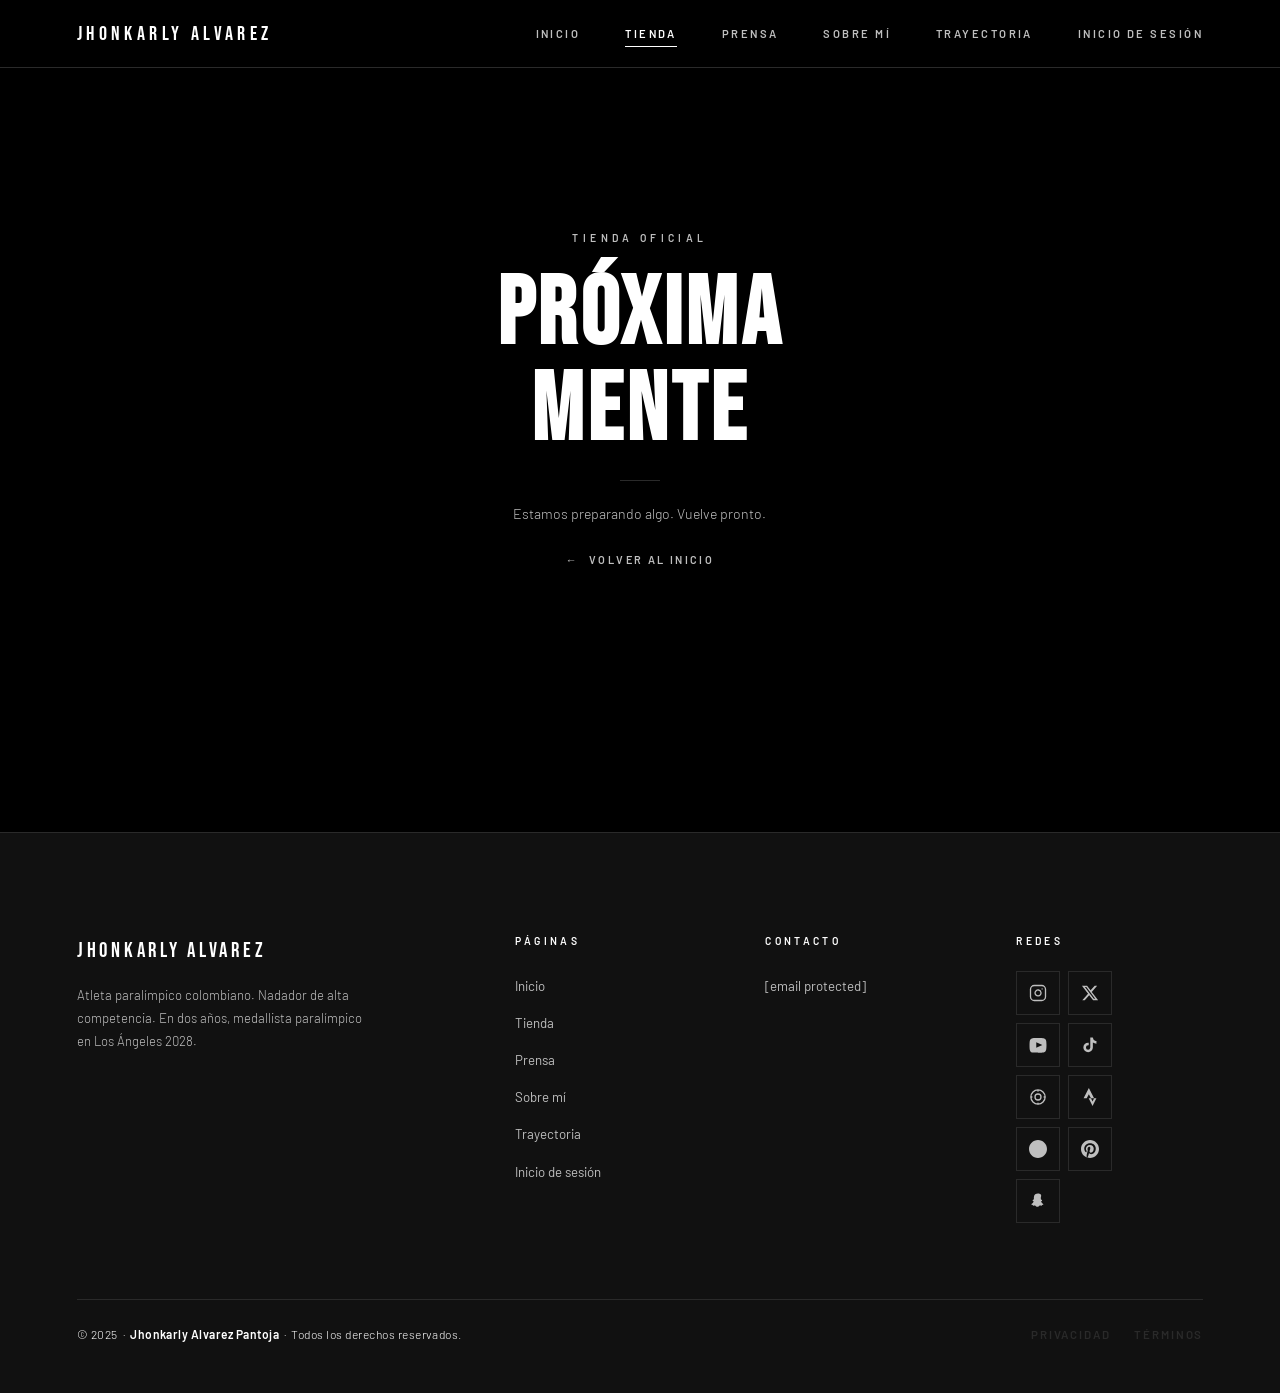
==== public/tienda/index.html @ 495bdeff "Add files via upload" ====
<!DOCTYPE html>
<html lang="es">
<head>
  <meta charset="UTF-8" />
  <meta name="viewport" content="width=device-width, initial-scale=1.0" />
  <meta http-equiv="X-UA-Compatible" content="IE=edge" />
  <title>Tienda | Jhonkarly ALVAREZ</title>
  <meta name="description" content="Tienda oficial de Jhonkarly ALVAREZ. Próximamente." />
  <meta name="robots" content="noindex, nofollow" />
  <link rel="preconnect" href="https://fonts.googleapis.com" />
  <link rel="preconnect" href="https://fonts.gstatic.com" crossorigin />
  <link href="https://fonts.googleapis.com/css2?family=Bebas+Neue&family=Barlow:ital,wght@0,300;0,400;0,600;1,300&display=swap" rel="stylesheet" />
<style>
*, *::before, *::after { box-sizing: border-box; margin: 0; padding: 0; }
html { scroll-behavior: smooth; font-size: 16px; background: #000; }
body { background-color: #000; color: #FFF; font-family: 'Barlow', sans-serif; font-weight: 400; line-height: 1.7; -webkit-font-smoothing: antialiased; overflow-x: hidden; min-height: 100vh; display: flex; flex-direction: column; }
img { display: block; max-width: 100%; }
a { color: inherit; text-decoration: none; }
ul { list-style: none; }

:root {
  --c-black: #000000; --c-white: #FFFFFF;
  --c-g900: #111111; --c-g800: #1A1A1A; --c-g700: #2A2A2A;
  --c-g300: #BFBFBF; --c-g100: #E6E6E6;
  --f-display: 'Bebas Neue', sans-serif;
  --f-body: 'Barlow', sans-serif;
  --container: 1200px;
  --px: clamp(24px, 6vw, 80px);
  --t: 0.35s cubic-bezier(0.16, 1, 0.3, 1);
}

h1,h2,h3,h4 { font-family: var(--f-display); text-transform: uppercase; letter-spacing: 0.02em; line-height: 0.93; color: var(--c-white); }
p { font-family: var(--f-body); font-weight: 300; color: var(--c-g300); }
strong { font-weight: 600; color: var(--c-white); }

/* ── HEADER ── */
.site-header { position: fixed; top: 0; left: 0; width: 100%; z-index: 100; height: 68px; display: flex; align-items: center; justify-content: space-between; padding: 0 var(--px); background: rgba(0,0,0,0.95); backdrop-filter: blur(20px); -webkit-backdrop-filter: blur(20px); border-bottom: 1px solid var(--c-g700); }
.site-header__logo { font-family: var(--f-display); font-size: clamp(0.95rem,1.6vw,1.25rem); letter-spacing: 0.22em; color: var(--c-white); transition: color var(--t); flex-shrink: 0; }
.site-header__logo:hover { color: var(--c-g300); }
.site-nav { display: flex; gap: clamp(24px,3.5vw,52px); align-items: center; }
.site-nav a { font-family: var(--f-body); font-size: 0.7rem; font-weight: 600; letter-spacing: 0.22em; text-transform: uppercase; color: var(--c-g300); position: relative; transition: color var(--t); white-space: nowrap; }
.site-nav a::after { content: ''; position: absolute; bottom: -4px; left: 0; width: 0; height: 1px; background: var(--c-white); transition: width var(--t); }
.site-nav a:hover, .site-nav a[aria-current="page"] { color: var(--c-white); }
.site-nav a:hover::after, .site-nav a[aria-current="page"]::after { width: 100%; }

/* ── MAIN ── */
main { flex: 1; display: flex; align-items: center; justify-content: center; padding: 68px var(--px) clamp(60px,8vw,100px); min-height: calc(100vh - 68px); }

.coming-soon {
  text-align: center;
  display: flex;
  flex-direction: column;
  align-items: center;
  gap: 20px;
  padding: 40px 0;
}
.coming-soon__label {
  font-family: var(--f-body);
  font-size: 0.65rem;
  font-weight: 600;
  letter-spacing: 0.42em;
  text-transform: uppercase;
  color: var(--c-g300);
}
.coming-soon__title {
  font-family: var(--f-display);
  font-size: clamp(2.8rem, 8vw, 6rem);
  line-height: 1;
  color: var(--c-white);
  letter-spacing: 0.04em;
}
.coming-soon__sub {
  font-size: clamp(0.82rem, 1.1vw, 0.95rem);
  color: var(--c-g300);
  max-width: 380px;
  line-height: 1.9;
}
.coming-soon__divider {
  width: 40px;
  height: 1px;
  background: var(--c-g700);
}
.coming-soon__back {
  display: inline-flex;
  align-items: center;
  gap: 10px;
  font-family: var(--f-body);
  font-size: 0.68rem;
  font-weight: 600;
  letter-spacing: 0.22em;
  text-transform: uppercase;
  color: var(--c-g300);
  transition: color var(--t);
  margin-top: 4px;
}
.coming-soon__back::before { content: '←'; transition: transform var(--t); }
.coming-soon__back:hover { color: var(--c-white); }
.coming-soon__back:hover::before { transform: translateX(-4px); }

/* ── FOOTER ── */
.site-footer { background: var(--c-g900); border-top: 1px solid var(--c-g700); padding: clamp(60px,8vw,100px) var(--px) 0; }
.site-footer__grid { max-width: var(--container); margin: 0 auto; display: grid; grid-template-columns: 2fr 1fr 1fr 1fr; gap: clamp(32px,5vw,64px); padding-bottom: clamp(48px,6vw,80px); border-bottom: 1px solid var(--c-g700); }
.footer-brand__name { font-family: var(--f-display); font-size: clamp(1rem,1.8vw,1.3rem); letter-spacing: 0.18em; color: var(--c-white); display: block; margin-bottom: 16px; transition: color var(--t); }
.footer-brand__name:hover { color: var(--c-g300); }
.footer-brand__desc { font-size: 0.82rem; font-weight: 300; line-height: 1.75; color: var(--c-g300); max-width: 300px; }
.footer-col__title { font-family: var(--f-body); font-size: 0.65rem; font-weight: 600; letter-spacing: 0.32em; text-transform: uppercase; color: var(--c-white); margin-bottom: 20px; display: block; }
.footer-nav-list { display: flex; flex-direction: column; gap: 10px; }
.footer-nav-list li a, .footer-nav-list a { font-size: 0.83rem; color: var(--c-g300); transition: color var(--t); }
.footer-nav-list li a:hover, .footer-nav-list a:hover { color: var(--c-white); }
.footer-socials { display: grid; grid-template-columns: repeat(2, 44px); gap: 8px; }
.footer-social-link { width: 44px; height: 44px; display: flex; align-items: center; justify-content: center; border: 1px solid var(--c-g700); color: var(--c-g300); transition: border-color var(--t), color var(--t), background var(--t); }
.footer-social-link:hover { border-color: var(--c-g300); color: var(--c-white); background: var(--c-g800); }
.footer-social-link svg { width: 18px; height: 18px; }
.site-footer__bottom { max-width: var(--container); margin: 0 auto; display: flex; justify-content: space-between; align-items: center; flex-wrap: wrap; gap: 16px; padding: 24px 0 clamp(32px,4vw,48px); }
.footer-copy { font-size: 0.75rem; color: var(--c-white); letter-spacing: 0.04em; }
.footer-legal { display: flex; gap: 24px; }
.footer-legal a { font-size: 0.72rem; font-weight: 600; letter-spacing: 0.16em; text-transform: uppercase; color: var(--c-g700); transition: color var(--t); }
.footer-legal a:hover { color: var(--c-white); }

@media (max-width: 1024px) {
  .site-footer__grid { grid-template-columns: 1fr 1fr; }
  .footer-brand { grid-column: span 2; }
}
@media (max-width: 768px) {
  .site-nav { display: none; }
  .site-footer__grid { grid-template-columns: 1fr; }
  .footer-brand { grid-column: span 1; }
  .site-footer__bottom { flex-direction: column; align-items: flex-start; }
}
</style>
</head>
<body>

<header class="site-header" role="banner">
  <a href="/" class="site-header__logo" aria-label="Jhonkarly ALVAREZ — Inicio" target="_parent">
    JHONKARLY ALVAREZ
  </a>
  <nav class="site-nav" aria-label="Navegación principal">
    <a href="/" target="_parent">Inicio</a>
    <a href="/tienda" aria-current="page" target="_parent">Tienda</a>
    <a href="/prensa" target="_parent">Prensa</a>
    <a href="/sobre-mi" target="_parent">Sobre mí</a>
    <a href="/trayectoria" target="_parent">Trayectoria</a>
    <a href="/login" target="_parent">Inicio de sesión</a>
  </nav>
</header>

<main id="main-content">
  <div class="coming-soon">
    <span class="coming-soon__label">Tienda oficial</span>
    <h1 class="coming-soon__title">Próxima<br>mente</h1>
    <div class="coming-soon__divider"></div>
    <p class="coming-soon__sub">Estamos preparando algo. Vuelve pronto.</p>
    <a href="/" class="coming-soon__back" target="_parent">Volver al inicio</a>
  </div>
</main>

<footer class="site-footer" role="contentinfo">
  <div class="site-footer__grid">
    <div class="footer-brand">
      <a href="/" class="footer-brand__name" aria-label="Jhonkarly ALVAREZ — Inicio" target="_parent">JHONKARLY ALVAREZ</a>
      <p class="footer-brand__desc">Atleta paralímpico colombiano. Nadador de alta competencia. En dos años, medallista paralímpico en Los Ángeles 2028.</p>
    </div>
    <nav class="footer-col" aria-label="Navegación secundaria">
      <span class="footer-col__title">Páginas</span>
      <ul class="footer-nav-list">
        <li><a href="/" target="_parent">Inicio</a></li>
        <li><a href="/tienda" target="_parent">Tienda</a></li>
        <li><a href="/prensa" target="_parent">Prensa</a></li>
        <li><a href="/sobre-mi" target="_parent">Sobre mí</a></li>
        <li><a href="/trayectoria" target="_parent">Trayectoria</a></li>
        <li><a href="/login" target="_parent">Inicio de sesión</a></li>
      </ul>
    </nav>
    <div class="footer-col" aria-label="Contacto">
      <span class="footer-col__title">Contacto</span>
      <ul class="footer-nav-list">
        <li><a href="/cdn-cgi/l/email-protection#03606c6d77626043696b6c6d6862716f7a2d606c6e" target="_parent"><span class="__cf_email__" data-cfemail="bfdcd0d1cbdedcffd5d7d0d1d4decdd3c691dcd0d2">[email&#160;protected]</span></a></li>
      </ul>
    </div>
    <div class="footer-col">
      <span class="footer-col__title">Redes</span>
      <div class="footer-socials">
        <a href="https://instagram.com/jhonkarly__?igsh=endiMGs5bGQyaG9n&utm_source=qr" target="_blank" rel="noopener noreferrer" class="footer-social-link" aria-label="Instagram">
          <svg width="18" height="18" viewBox="0 0 24 24" fill="none" stroke="currentColor" stroke-width="1.75" stroke-linecap="round" stroke-linejoin="round" aria-hidden="true"><rect x="2" y="2" width="20" height="20" rx="5" ry="5"/><path d="M16 11.37A4 4 0 1 1 12.63 8 4 4 0 0 1 16 11.37z"/><line x1="17.5" y1="6.5" x2="17.51" y2="6.5"/></svg>
        </a>
        <a href="https://x.com/m_och11?s=21" target="_blank" rel="noopener noreferrer" class="footer-social-link" aria-label="X / Twitter">
          <svg width="18" height="18" viewBox="0 0 24 24" fill="currentColor" aria-hidden="true"><path d="M18.244 2.25h3.308l-7.227 8.26 8.502 11.24H16.17l-5.214-6.817L4.99 21.75H1.68l7.73-8.835L1.254 2.25H8.08l4.713 6.231zm-1.161 17.52h1.833L7.084 4.126H5.117z"/></svg>
        </a>
        <a href="https://www.youtube.com/@Jhonkarly" target="_blank" rel="noopener noreferrer" class="footer-social-link" aria-label="YouTube">
          <svg width="18" height="18" viewBox="0 0 24 24" fill="currentColor" aria-hidden="true"><path d="M23 7s-.3-2-1.2-2.8c-1.1-1.2-2.4-1.2-3-1.3C16.4 2.8 12 2.8 12 2.8s-4.4 0-6.8.2c-.6.1-1.9.1-3 1.3C1.3 5 1 7 1 7S.7 9.3.7 11.5v2.1c0 2.2.3 4.5.3 4.5s.3 2 1.2 2.8c1.1 1.2 2.6 1.1 3.3 1.2C7.5 22.2 12 22.2 12 22.2s4.4 0 6.8-.3c.6-.1 1.9-.1 3-1.3.9-.8 1.2-2.8 1.2-2.8s.3-2.2.3-4.5v-2c0-2.3-.3-4.3-.3-4.3zM9.7 15.5V8.4l8.1 3.6-8.1 3.5z"/></svg>
        </a>
        <a href="https://tiktok.com/@nuvakii?_r=1&_t=ZS-91qnvGfK8Xw" target="_blank" rel="noopener noreferrer" class="footer-social-link" aria-label="TikTok">
          <svg width="18" height="18" viewBox="0 0 24 24" fill="currentColor" aria-hidden="true"><path d="M19.59 6.69a4.83 4.83 0 0 1-3.77-4.25V2h-3.45v13.67a2.89 2.89 0 0 1-2.88 2.5 2.89 2.89 0 0 1-2.89-2.89 2.89 2.89 0 0 1 2.89-2.89c.28 0 .54.04.79.1V9.01a6.27 6.27 0 0 0-.79-.05 6.34 6.34 0 0 0-6.34 6.34 6.34 6.34 0 0 0 6.34 6.34 6.34 6.34 0 0 0 6.33-6.34V8.69a8.18 8.18 0 0 0 4.78 1.52V6.76a4.85 4.85 0 0 1-1.01-.07z"/></svg>
        </a>
        <a href="https://vsco.co/jhonki-" target="_blank" rel="noopener noreferrer" class="footer-social-link" aria-label="VSCO">
          <svg width="18" height="18" viewBox="0 0 24 24" fill="none" stroke="currentColor" stroke-width="1.75" aria-hidden="true"><circle cx="12" cy="12" r="9.5"/><circle cx="12" cy="12" r="4"/><line x1="12" y1="2.5" x2="12" y2="4.5" stroke-width="2"/><line x1="12" y1="19.5" x2="12" y2="21.5" stroke-width="2"/><line x1="2.5" y1="12" x2="4.5" y2="12" stroke-width="2"/><line x1="19.5" y1="12" x2="21.5" y2="12" stroke-width="2"/></svg>
        </a>
        <a href="https://strava.app.link/06PioIGKJYb" target="_blank" rel="noopener noreferrer" class="footer-social-link" aria-label="Strava">
          <svg width="18" height="18" viewBox="0 0 24 24" fill="currentColor" aria-hidden="true"><path d="M15.387 17.944l-2.089-4.116h-3.065L15.387 24l5.15-10.172h-3.066m-7.008-5.599l2.836 5.598h4.172L10.463 0l-7 13.828h4.169"/></svg>
        </a>
        <a href="https://www.reddit.com/u/Jhonkarly_/s/1DFNVNdpaC" target="_blank" rel="noopener noreferrer" class="footer-social-link" aria-label="Reddit">
          <svg width="18" height="18" viewBox="0 0 24 24" fill="currentColor" aria-hidden="true"><path d="M12 0C5.373 0 0 5.373 0 12c0 6.628 5.373 12 12 12s12-5.372 12-12c0-6.627-5.373-12-12-12zm5.894 11.25a1.55 1.55 0 0 0-1.007.373c-.98-.63-2.3-1.04-3.76-1.09l.717-3.194 2.19.496a1.17 1.17 0 1 0 .248-1.044l-2.476-.56a.31.31 0 0 0-.366.226l-.81 3.607c-1.494.035-2.845.446-3.843 1.083a1.55 1.55 0 1 0-1.665 2.516 3.14 3.14 0 0 0-.02.349c0 2.226 2.592 4.031 5.794 4.031s5.794-1.805 5.794-4.031c0-.12-.007-.237-.02-.354a1.55 1.55 0 0 0-.776-2.408zm-8.458 1.55a.93.93 0 1 1 1.86 0 .93.93 0 0 1-1.86 0zm5.174 2.905c-.602.602-1.756.65-2.116.65s-1.513-.048-2.115-.65a.248.248 0 0 1 .35-.352c.395.394 1.232.534 1.765.534s1.371-.14 1.765-.534a.248.248 0 1 1 .351.352zm-.155-1.975a.93.93 0 1 1 0-1.86.93.93 0 0 1 0 1.86z"/></svg>
        </a>
        <a href="https://pin.it/2SRAJx8AN" target="_blank" rel="noopener noreferrer" class="footer-social-link" aria-label="Pinterest">
          <svg width="18" height="18" viewBox="0 0 24 24" fill="currentColor" aria-hidden="true"><path d="M12 0C5.373 0 0 5.373 0 12c0 5.084 3.163 9.426 7.627 11.174-.105-.949-.2-2.405.042-3.441.218-.937 1.407-5.965 1.407-5.965s-.359-.719-.359-1.782c0-1.668.967-2.914 2.171-2.914 1.023 0 1.518.769 1.518 1.69 0 1.029-.655 2.568-.994 3.995-.283 1.194.599 2.169 1.777 2.169 2.133 0 3.772-2.249 3.772-5.495 0-2.873-2.064-4.882-5.012-4.882-3.414 0-5.418 2.561-5.418 5.207 0 1.031.397 2.138.893 2.738a.36.36 0 0 1 .083.345l-.333 1.36c-.053.22-.174.267-.402.161-1.499-.698-2.436-2.889-2.436-4.649 0-3.785 2.75-7.262 7.929-7.262 4.163 0 7.398 2.967 7.398 6.931 0 4.136-2.607 7.464-6.227 7.464-1.216 0-2.359-.632-2.75-1.378l-.748 2.853c-.271 1.043-1.002 2.35-1.492 3.146C9.57 23.812 10.763 24 12 24c6.627 0 12-5.373 12-12S18.627 0 12 0z"/></svg>
        </a>
        <a href="https://snapchat.com/t/X0a25YjV" target="_blank" rel="noopener noreferrer" class="footer-social-link" aria-label="Snapchat">
          <svg width="18" height="18" viewBox="0 0 24 24" fill="currentColor" aria-hidden="true"><path d="M12 2c-2.608 0-5.5 1.364-5.5 5.09v2.207c0 .24-.13.462-.34.583l-.555.32c-.51.295-.805.65-.805.98 0 .47.617.82 1.07.975.147.05.23.204.19.354l-.085.312c-.117.427-.273.819-.467 1.163-.43.775-1.16 1.431-2.17 1.955-.187.1-.294.3-.264.508.062.456.657.77 1.77.94.103.016.19.083.225.179l.16.4c.078.195.263.322.473.322.118 0 .24-.033.355-.084.304-.136.63-.254.99-.254.28 0 .547.055.8.164.49.21.97.668 1.71 1.06.515.275 1.05.414 1.593.414.547 0 1.086-.14 1.604-.42.732-.39 1.216-.851 1.713-1.061.25-.107.516-.16.797-.16.354 0 .677.116.974.25.113.05.235.084.352.084.21 0 .395-.127.473-.322l.16-.4a.314.314 0 0 1 .225-.179c1.113-.17 1.708-.484 1.77-.94a.476.476 0 0 0-.264-.508c-1.01-.524-1.74-1.18-2.17-1.955a6.25 6.25 0 0 1-.467-1.163l-.085-.312a.285.285 0 0 1 .19-.354c.453-.156 1.07-.505 1.07-.975 0-.33-.295-.685-.805-.98l-.555-.32a.672.672 0 0 1-.34-.583V7.09C17.5 3.364 14.608 2 12 2z"/></svg>
        </a>
      </div>
    </div>
  </div>
  <div class="site-footer__bottom">
    <p class="footer-copy">&copy; <time datetime="2025">2025</time> &nbsp;·&nbsp; <strong>Jhonkarly Alvarez Pantoja</strong> &nbsp;·&nbsp; Todos los derechos reservados.</p>
    <nav class="footer-legal" aria-label="Legal">
      <a href="/privacidad" target="_parent">Privacidad</a>
      <a href="/terminos" target="_parent">Términos</a>
    </nav>
  </div>
</footer>

</body>
</html>
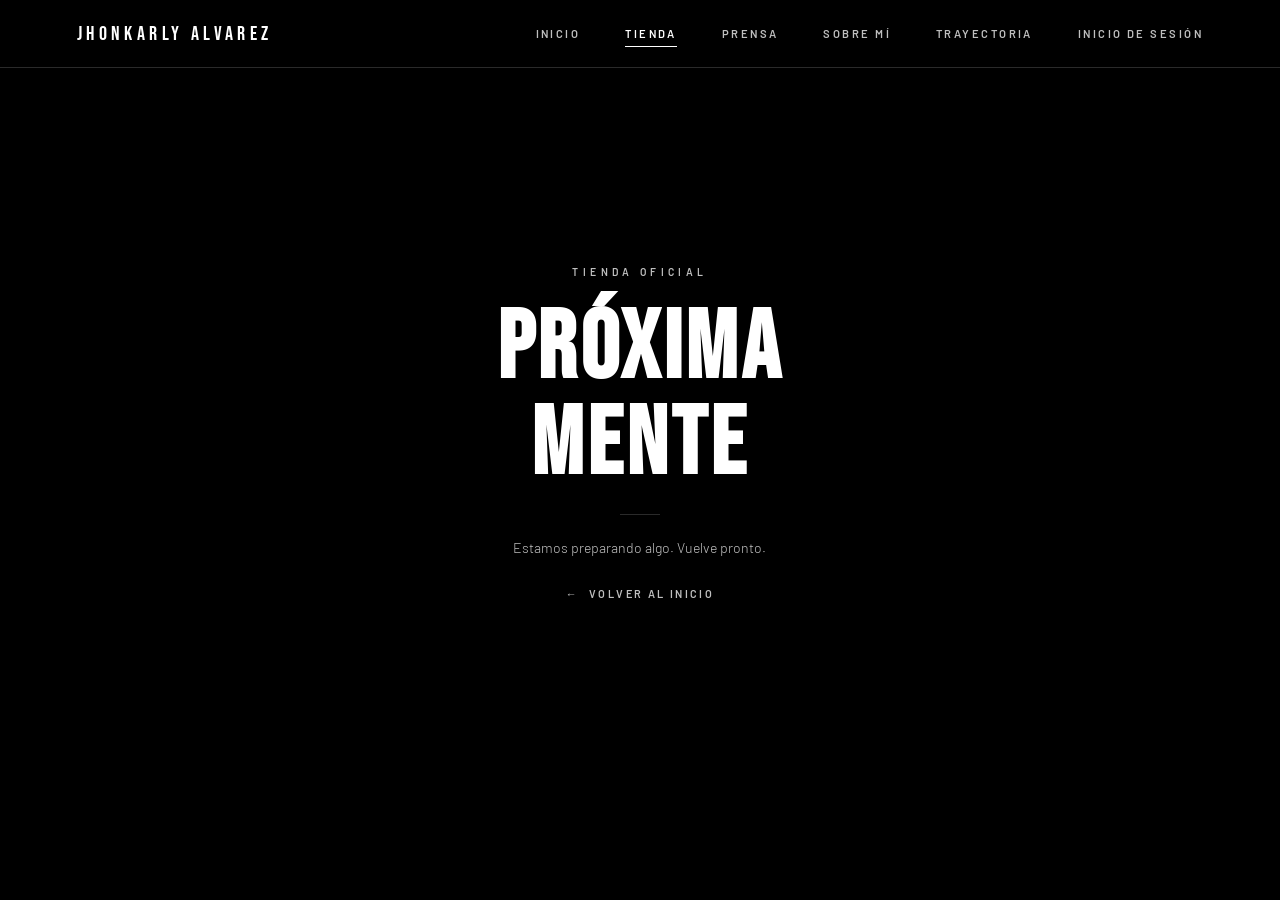
==== commit db799fc7: "feat: initial commit — portfolio 2026 web app Full-stack portfolio site con React + TypeScript + Sup" ====
--- a/public/tienda/index.html
+++ b/public/tienda/index.html
@@ -155,70 +155,5 @@
   </div>
 </main>
 
-<footer class="site-footer" role="contentinfo">
-  <div class="site-footer__grid">
-    <div class="footer-brand">
-      <a href="/" class="footer-brand__name" aria-label="Jhonkarly ALVAREZ — Inicio" target="_parent">JHONKARLY ALVAREZ</a>
-      <p class="footer-brand__desc">Atleta paralímpico colombiano. Nadador de alta competencia. En dos años, medallista paralímpico en Los Ángeles 2028.</p>
-    </div>
-    <nav class="footer-col" aria-label="Navegación secundaria">
-      <span class="footer-col__title">Páginas</span>
-      <ul class="footer-nav-list">
-        <li><a href="/" target="_parent">Inicio</a></li>
-        <li><a href="/tienda" target="_parent">Tienda</a></li>
-        <li><a href="/prensa" target="_parent">Prensa</a></li>
-        <li><a href="/sobre-mi" target="_parent">Sobre mí</a></li>
-        <li><a href="/trayectoria" target="_parent">Trayectoria</a></li>
-        <li><a href="/login" target="_parent">Inicio de sesión</a></li>
-      </ul>
-    </nav>
-    <div class="footer-col" aria-label="Contacto">
-      <span class="footer-col__title">Contacto</span>
-      <ul class="footer-nav-list">
-        <li><a href="/cdn-cgi/l/email-protection#03606c6d77626043696b6c6d6862716f7a2d606c6e" target="_parent"><span class="__cf_email__" data-cfemail="bfdcd0d1cbdedcffd5d7d0d1d4decdd3c691dcd0d2">[email&#160;protected]</span></a></li>
-      </ul>
-    </div>
-    <div class="footer-col">
-      <span class="footer-col__title">Redes</span>
-      <div class="footer-socials">
-        <a href="https://instagram.com/jhonkarly__?igsh=endiMGs5bGQyaG9n&utm_source=qr" target="_blank" rel="noopener noreferrer" class="footer-social-link" aria-label="Instagram">
-          <svg width="18" height="18" viewBox="0 0 24 24" fill="none" stroke="currentColor" stroke-width="1.75" stroke-linecap="round" stroke-linejoin="round" aria-hidden="true"><rect x="2" y="2" width="20" height="20" rx="5" ry="5"/><path d="M16 11.37A4 4 0 1 1 12.63 8 4 4 0 0 1 16 11.37z"/><line x1="17.5" y1="6.5" x2="17.51" y2="6.5"/></svg>
-        </a>
-        <a href="https://x.com/m_och11?s=21" target="_blank" rel="noopener noreferrer" class="footer-social-link" aria-label="X / Twitter">
-          <svg width="18" height="18" viewBox="0 0 24 24" fill="currentColor" aria-hidden="true"><path d="M18.244 2.25h3.308l-7.227 8.26 8.502 11.24H16.17l-5.214-6.817L4.99 21.75H1.68l7.73-8.835L1.254 2.25H8.08l4.713 6.231zm-1.161 17.52h1.833L7.084 4.126H5.117z"/></svg>
-        </a>
-        <a href="https://www.youtube.com/@Jhonkarly" target="_blank" rel="noopener noreferrer" class="footer-social-link" aria-label="YouTube">
-          <svg width="18" height="18" viewBox="0 0 24 24" fill="currentColor" aria-hidden="true"><path d="M23 7s-.3-2-1.2-2.8c-1.1-1.2-2.4-1.2-3-1.3C16.4 2.8 12 2.8 12 2.8s-4.4 0-6.8.2c-.6.1-1.9.1-3 1.3C1.3 5 1 7 1 7S.7 9.3.7 11.5v2.1c0 2.2.3 4.5.3 4.5s.3 2 1.2 2.8c1.1 1.2 2.6 1.1 3.3 1.2C7.5 22.2 12 22.2 12 22.2s4.4 0 6.8-.3c.6-.1 1.9-.1 3-1.3.9-.8 1.2-2.8 1.2-2.8s.3-2.2.3-4.5v-2c0-2.3-.3-4.3-.3-4.3zM9.7 15.5V8.4l8.1 3.6-8.1 3.5z"/></svg>
-        </a>
-        <a href="https://tiktok.com/@nuvakii?_r=1&_t=ZS-91qnvGfK8Xw" target="_blank" rel="noopener noreferrer" class="footer-social-link" aria-label="TikTok">
-          <svg width="18" height="18" viewBox="0 0 24 24" fill="currentColor" aria-hidden="true"><path d="M19.59 6.69a4.83 4.83 0 0 1-3.77-4.25V2h-3.45v13.67a2.89 2.89 0 0 1-2.88 2.5 2.89 2.89 0 0 1-2.89-2.89 2.89 2.89 0 0 1 2.89-2.89c.28 0 .54.04.79.1V9.01a6.27 6.27 0 0 0-.79-.05 6.34 6.34 0 0 0-6.34 6.34 6.34 6.34 0 0 0 6.34 6.34 6.34 6.34 0 0 0 6.33-6.34V8.69a8.18 8.18 0 0 0 4.78 1.52V6.76a4.85 4.85 0 0 1-1.01-.07z"/></svg>
-        </a>
-        <a href="https://vsco.co/jhonki-" target="_blank" rel="noopener noreferrer" class="footer-social-link" aria-label="VSCO">
-          <svg width="18" height="18" viewBox="0 0 24 24" fill="none" stroke="currentColor" stroke-width="1.75" aria-hidden="true"><circle cx="12" cy="12" r="9.5"/><circle cx="12" cy="12" r="4"/><line x1="12" y1="2.5" x2="12" y2="4.5" stroke-width="2"/><line x1="12" y1="19.5" x2="12" y2="21.5" stroke-width="2"/><line x1="2.5" y1="12" x2="4.5" y2="12" stroke-width="2"/><line x1="19.5" y1="12" x2="21.5" y2="12" stroke-width="2"/></svg>
-        </a>
-        <a href="https://strava.app.link/06PioIGKJYb" target="_blank" rel="noopener noreferrer" class="footer-social-link" aria-label="Strava">
-          <svg width="18" height="18" viewBox="0 0 24 24" fill="currentColor" aria-hidden="true"><path d="M15.387 17.944l-2.089-4.116h-3.065L15.387 24l5.15-10.172h-3.066m-7.008-5.599l2.836 5.598h4.172L10.463 0l-7 13.828h4.169"/></svg>
-        </a>
-        <a href="https://www.reddit.com/u/Jhonkarly_/s/1DFNVNdpaC" target="_blank" rel="noopener noreferrer" class="footer-social-link" aria-label="Reddit">
-          <svg width="18" height="18" viewBox="0 0 24 24" fill="currentColor" aria-hidden="true"><path d="M12 0C5.373 0 0 5.373 0 12c0 6.628 5.373 12 12 12s12-5.372 12-12c0-6.627-5.373-12-12-12zm5.894 11.25a1.55 1.55 0 0 0-1.007.373c-.98-.63-2.3-1.04-3.76-1.09l.717-3.194 2.19.496a1.17 1.17 0 1 0 .248-1.044l-2.476-.56a.31.31 0 0 0-.366.226l-.81 3.607c-1.494.035-2.845.446-3.843 1.083a1.55 1.55 0 1 0-1.665 2.516 3.14 3.14 0 0 0-.02.349c0 2.226 2.592 4.031 5.794 4.031s5.794-1.805 5.794-4.031c0-.12-.007-.237-.02-.354a1.55 1.55 0 0 0-.776-2.408zm-8.458 1.55a.93.93 0 1 1 1.86 0 .93.93 0 0 1-1.86 0zm5.174 2.905c-.602.602-1.756.65-2.116.65s-1.513-.048-2.115-.65a.248.248 0 0 1 .35-.352c.395.394 1.232.534 1.765.534s1.371-.14 1.765-.534a.248.248 0 1 1 .351.352zm-.155-1.975a.93.93 0 1 1 0-1.86.93.93 0 0 1 0 1.86z"/></svg>
-        </a>
-        <a href="https://pin.it/2SRAJx8AN" target="_blank" rel="noopener noreferrer" class="footer-social-link" aria-label="Pinterest">
-          <svg width="18" height="18" viewBox="0 0 24 24" fill="currentColor" aria-hidden="true"><path d="M12 0C5.373 0 0 5.373 0 12c0 5.084 3.163 9.426 7.627 11.174-.105-.949-.2-2.405.042-3.441.218-.937 1.407-5.965 1.407-5.965s-.359-.719-.359-1.782c0-1.668.967-2.914 2.171-2.914 1.023 0 1.518.769 1.518 1.69 0 1.029-.655 2.568-.994 3.995-.283 1.194.599 2.169 1.777 2.169 2.133 0 3.772-2.249 3.772-5.495 0-2.873-2.064-4.882-5.012-4.882-3.414 0-5.418 2.561-5.418 5.207 0 1.031.397 2.138.893 2.738a.36.36 0 0 1 .083.345l-.333 1.36c-.053.22-.174.267-.402.161-1.499-.698-2.436-2.889-2.436-4.649 0-3.785 2.75-7.262 7.929-7.262 4.163 0 7.398 2.967 7.398 6.931 0 4.136-2.607 7.464-6.227 7.464-1.216 0-2.359-.632-2.75-1.378l-.748 2.853c-.271 1.043-1.002 2.35-1.492 3.146C9.57 23.812 10.763 24 12 24c6.627 0 12-5.373 12-12S18.627 0 12 0z"/></svg>
-        </a>
-        <a href="https://snapchat.com/t/X0a25YjV" target="_blank" rel="noopener noreferrer" class="footer-social-link" aria-label="Snapchat">
-          <svg width="18" height="18" viewBox="0 0 24 24" fill="currentColor" aria-hidden="true"><path d="M12 2c-2.608 0-5.5 1.364-5.5 5.09v2.207c0 .24-.13.462-.34.583l-.555.32c-.51.295-.805.65-.805.98 0 .47.617.82 1.07.975.147.05.23.204.19.354l-.085.312c-.117.427-.273.819-.467 1.163-.43.775-1.16 1.431-2.17 1.955-.187.1-.294.3-.264.508.062.456.657.77 1.77.94.103.016.19.083.225.179l.16.4c.078.195.263.322.473.322.118 0 .24-.033.355-.084.304-.136.63-.254.99-.254.28 0 .547.055.8.164.49.21.97.668 1.71 1.06.515.275 1.05.414 1.593.414.547 0 1.086-.14 1.604-.42.732-.39 1.216-.851 1.713-1.061.25-.107.516-.16.797-.16.354 0 .677.116.974.25.113.05.235.084.352.084.21 0 .395-.127.473-.322l.16-.4a.314.314 0 0 1 .225-.179c1.113-.17 1.708-.484 1.77-.94a.476.476 0 0 0-.264-.508c-1.01-.524-1.74-1.18-2.17-1.955a6.25 6.25 0 0 1-.467-1.163l-.085-.312a.285.285 0 0 1 .19-.354c.453-.156 1.07-.505 1.07-.975 0-.33-.295-.685-.805-.98l-.555-.32a.672.672 0 0 1-.34-.583V7.09C17.5 3.364 14.608 2 12 2z"/></svg>
-        </a>
-      </div>
-    </div>
-  </div>
-  <div class="site-footer__bottom">
-    <p class="footer-copy">&copy; <time datetime="2025">2025</time> &nbsp;·&nbsp; <strong>Jhonkarly Alvarez Pantoja</strong> &nbsp;·&nbsp; Todos los derechos reservados.</p>
-    <nav class="footer-legal" aria-label="Legal">
-      <a href="/privacidad" target="_parent">Privacidad</a>
-      <a href="/terminos" target="_parent">Términos</a>
-    </nav>
-  </div>
-</footer>
-
 </body>
 </html>
